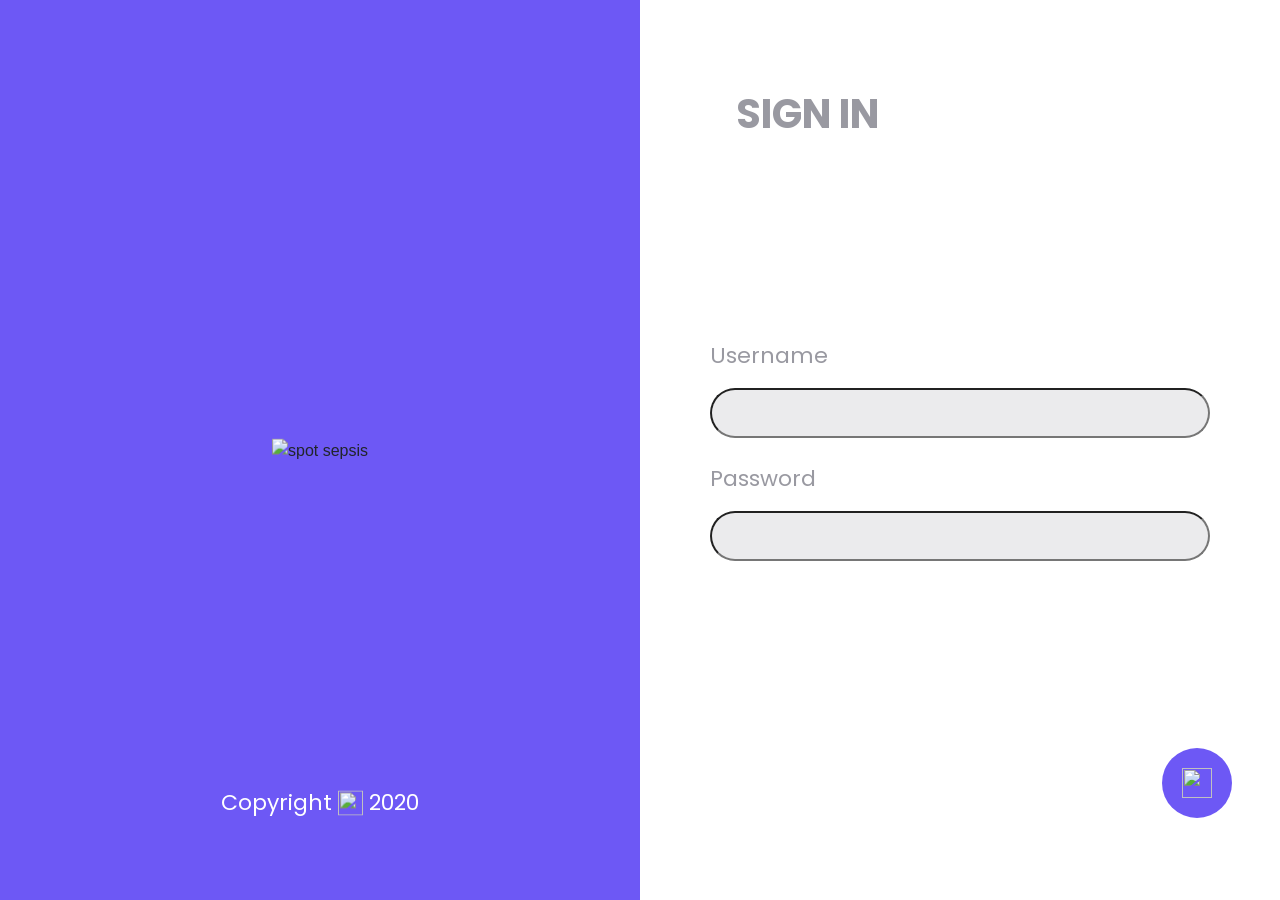
==== index.html @ 83d770af "new" ====
<!DOCTYPE html>
<html>
<head>
  <title></title>
  <style type="text/css">
    


  .split {
  height: 100%;
  width: 50%;
  position: fixed;
  z-index: 1;
 /*top: 0;*/
  overflow-x: hidden;
  padding-top: 20px;
  padding-bottom: 20px;
}

/* Control the left side */
.left {
  left: 0;
  background-color: #6d58f5;

}

/* Control the right side */
.right {
  right: 0;
  
}

.centered {
  position: absolute;
  top: 50%;
  left: 50%;
  transform: translate(-50%, -50%);
  text-align: center;
}

.bottomright {
  position: absolute;
  top: 87%;
  left: 87%;
  transform: translate(-50%, -50%);
  
}

.bottomleft {
  position: absolute;
  top: 90%;
  left: 50%;
  transform: translate(-50%, -50%);
  
}
.button {
 background-color: #6d58f5; 
  border: none;
  border-radius: 50%;
  color: white;
  padding: 20px;
  text-align: center;
  text-decoration: none;
  display: inline-block;
  font-size: 16px;
  margin: 4px 2px;
  cursor: pointer;
}

#ip2 {
   border-radius: 25px;

    background: #ebebed;
    padding: 20px; 
    width: 500px;
    height: 50px; 
}

p{
  font-family: 'Poppins';font-size: 22px;
  color: #9999a1;
  text-align: left;
}

h1{
  position: absolute;
  top: 10%;
  left: 15%;
  font-family: 'Poppins';
  color: #9999a1;
  text-align: left;
}



  </style>
  <link href='https://fonts.googleapis.com/css?family=Poppins' rel='stylesheet'>
  <link rel="stylesheet" type="text/css" href="BOOTSTRAP.css">
  <meta charset="utf-8">
  <meta name="viewport" content="width=device-width, initial-scale=1.0, minimum-scale=1.0, maximum-scale=1.0, user-scalable=no">
  <link rel="stylesheet" href="https://stackpath.bootstrapcdn.com/bootstrap/4.3.1/css/bootstrap.min.css" integrity="sha384-ggOyR0iXCbMQv3Xipma34MD+dH/1fQ784/j6cY/iJTQUOhcWr7x9JvoRxT2MZw1T" crossorigin="anonymous">
  <link href="https://stackpath.bootstrapcdn.com/font-awesome/4.7.0/css/font-awesome.min.css" rel="stylesheet" integrity="sha384-wvfXpqpZZVQGK6TAh5PVlGOfQNHSoD2xbE+QkPxCAFlNEevoEH3Sl0sibVcOQVnN" crossorigin="anonymous">
</head>
<body>
  <div class="split left">
  <div class="centered">
    <img src="web/images/AppLogo.png" alt="spot sepsis" style="width:400px;height:120px;">
    
  </div>
  <div class="bottomleft">
    <p><font color="white">Copyright
    <img src="web/images/copyright-symbol.png" height="25px" width="25px">
    2020</font></p>
  </div>
</div>

<div class="split right">
  <h1> <b>SIGN IN</b></h1>
  <div class="centered">
    
    <form id="form1">
      <p>Username</p>
      <input type="text"  id="ip2">
      <br>
      <br>
      <p>Password</p>
      <input type="password" id="ip2">
    </form>

    
  </div>
  <div class="bottomright">
      <button onclick="location.href='web/Doctor_page.html'" class="button"><img src="web/images/next.png" width="30px" height="30px"></button>
  </div>
</div>
</body>
</html>
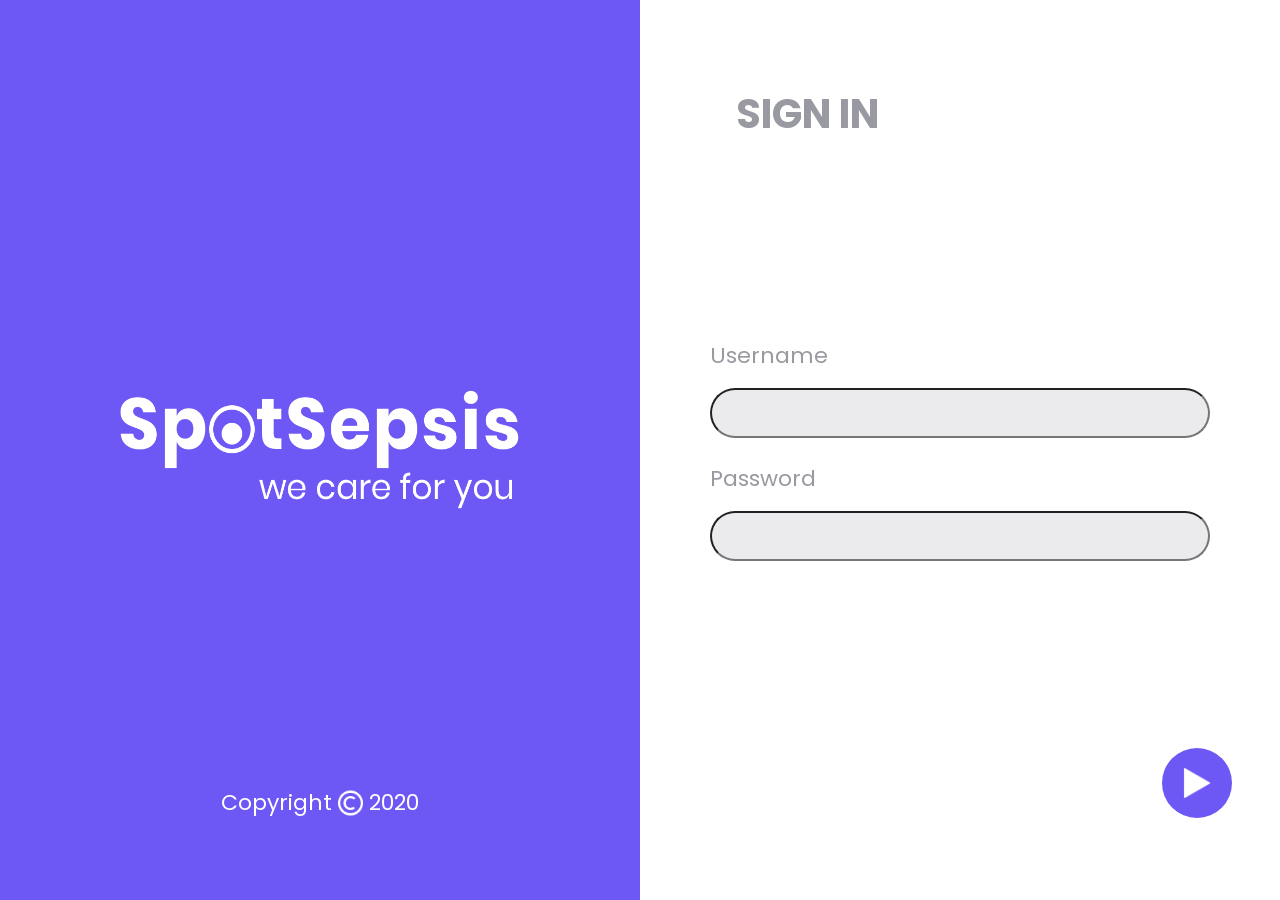
==== commit 0d0b255e: "web" ====
--- a/index.html
+++ b/index.html
@@ -104,12 +104,12 @@
 <body>
   <div class="split left">
   <div class="centered">
-    <img src="web/images/AppLogo.png" alt="spot sepsis" style="width:400px;height:120px;">
+    <img src="images/AppLogo.png" alt="spot sepsis" style="width:400px;height:120px;">
     
   </div>
   <div class="bottomleft">
     <p><font color="white">Copyright
-    <img src="web/images/copyright-symbol.png" height="25px" width="25px">
+    <img src="images/copyright-symbol.png" height="25px" width="25px">
     2020</font></p>
   </div>
 </div>
@@ -130,7 +130,7 @@
     
   </div>
   <div class="bottomright">
-      <button onclick="location.href='web/Doctor_page.html'" class="button"><img src="web/images/next.png" width="30px" height="30px"></button>
+      <button onclick="location.href='Doctor_page.html'" class="button"><img src="images/next.png" width="30px" height="30px"></button>
   </div>
 </div>
 </body>
